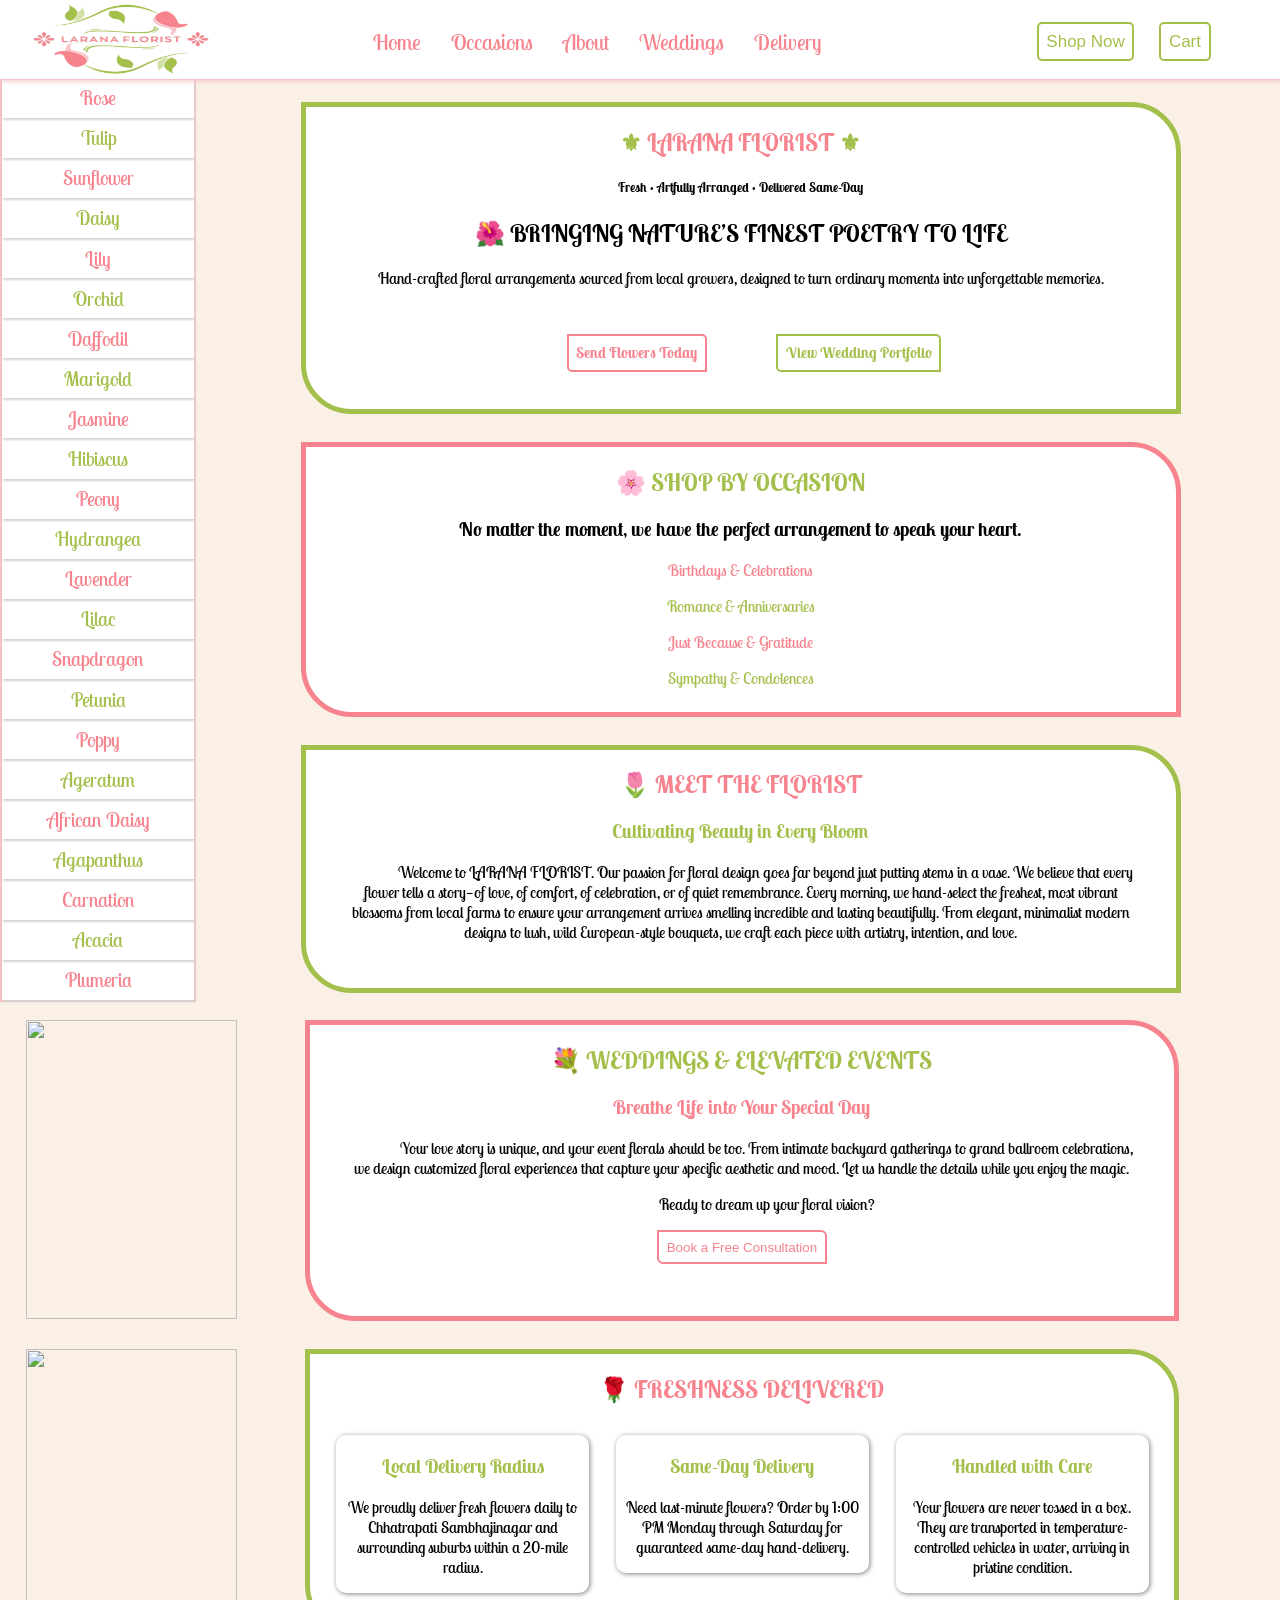
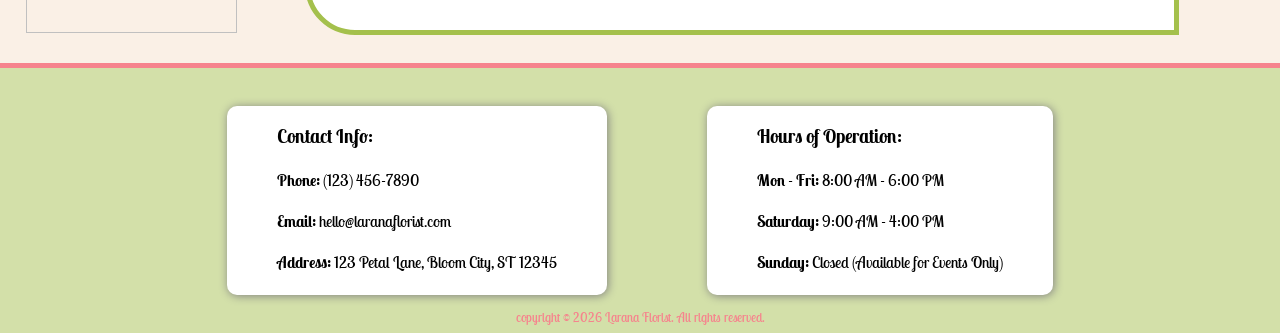
==== index.html @ ce3001d8 "initial push" ====
<!Doctype html>
	<html>
		<head>
			<title>
				Flower Shop
			</title>
			<meta charset="UTF-8">
			<meta name="Description" content="This is a single web page">
			<meta name="Author" content="Vaishnavi Didewar">
			<meta name="Keywords" content="HTML, CSS">
			<meta http-equiv="refresh" content="">
			<meta name="viewport" content="width=device-width, initial-scale=1.0">
			<link rel="preconnect" href="https://fonts.googleapis.com">
			<link rel="preconnect" href="https://fonts.gstatic.com" crossorigin>
			<link href="https://fonts.googleapis.com/css2?family=Playwrite+AU+VIC+Guides&display=swap" rel="stylesheet">
			<link href="https://fonts.googleapis.com/css2?family=Lobster+Two:ital,wght@0,400;0,700;1,400;1,700&display=swap" rel="stylesheet">
			<link href="https://fonts.googleapis.com/css2?family=Audiowide:ital,wght@0,400..700;1,400..700&display=swap" rel="stylesheet">
			<link href="https://fonts.googleapis.com/css2?family=Playball:ital,wght@0,100;0,200;0,300;0,400;0,500;0,600;0,700;0,800;0,900;1,100;1,200;1,300;1,400;1,500;1,600;1,700;1,800;1,900&display=swap" rel="stylesheet">
			<link rel="Stylesheet" href="index.css"></link>
		</head>
		<body>
			<header>
				<nav>
					<figure>
						<img src="Image/Logo.png" id="Logo">
					</figure>
					<ul>
						<li><a href="#Shop">Home</a></li>
						<li><a href="#Occasions">Occasions</a></li>
						<li><a href="#About">About</a></li>
						<li><a href="#Weddings">Weddings</a></li>
						<li><a href="#Delivery">Delivery</a></li>
					</ul>
					<div>
						<button>Shop Now</button>
						<button>Cart</button>
					</div>
				</nav>
			</header>
			<main>
				<aside>
					<p class="back-green"><a href="rose.html" class="rose">Rose</a></p>
					<p class="back-pink"><a href="tulip.html" class="tulip">Tulip</a></p>
					<p class="back-green"><a href="rose.html" class="rose">Sunflower</a></p>
					<p class="back-pink"><a href="tulip.html" class="tulip">Daisy</a></p>
					<p class="back-green"><a href="rose.html" class="rose">Lily</a></p>
					<p class="back-pink"><a href="rose.html" class="tulip">Orchid</a></p>
					<p class="back-green"><a href="rose.html" class="rose">Daffodil</a></p>
					<p class="back-pink"><a href="tulip.html" class="tulip">Marigold</a></p>
					<p class="back-green"><a href="rose.html" class="rose">Jasmine</a></p>
					<p class="back-pink"><a href="tulip.html" class="tulip">Hibiscus</a></p>
					<p class="back-green"><a href="rose.html" class="rose">Peony</a></p>
					<p class="back-pink"><a href="tulip.html" class="tulip">Hydrangea</a></p>
					<p class="back-green"><a href="rose.html" class="rose">Lavender</a></p>
					<p class="back-pink"><a href="tulip.html" class="tulip">Lilac</a></p>
					<p class="back-green"><a href="rose.html" class="rose">Snapdragon</a></p>
					<p class="back-pink"><a href="tulip.html" class="tulip">Petunia</a></p>
					<p class="back-green"><a href="rose.html" class="rose">Poppy</a></p>
					<p class="back-pink"><a href="tulip.html" class="tulip">Ageratum</a></p>
					<p class="back-green"><a href="rose.html" class="rose">African Daisy</a></p>
					<p class="back-pink"><a href="tulip.html" class="tulip">Agapanthus</a></p>
					<p class="back-green"><a href="rose.html" class="rose">Carnation</a></p>
					<p class="back-pink"><a href="tulip.html" class="tulip">Acacia</a></p>
					<p class="back-green"><a href="rose.html" class="rose">Plumeria</a></p>
				</aside>
				<section id="Shop">
					<div id="Top1-sec">
						<h1>&#9884; <span>LARANA FLORIST</span>  &#9884;</h1>
						<h5>Fresh • Artfully Arranged • Delivered Same-Day</h5>
						<h2>&#127802; BRINGING NATURE’S FINEST POETRY TO LIFE</h2>
						<p>Hand-crafted floral arrangements sourced from local growers, designed to turn ordinary moments into unforgettable memories.</p>
						<div>
							<button id="but1">Send Flowers Today</button>
							<button id="but2">View Wedding Portfolio</button>
						</div>
					</div>
				</section>
				<section id="Occasions">
					<div id="Top2-sec">
						<h2>&#127800; SHOP BY OCCASION</h2>
						<h3>No matter the moment, we have the perfect arrangement to speak your heart.</h3>
						<p class="bir">Birthdays & Celebrations</p>
						<p class="rom">Romance & Anniversaries</p>
						<p class="bir">Just Because & Gratitude</p>
						<p class="rom">Sympathy & Condolences</p>
					</div>
				</section>
				<section id="About">
					<div id="Top3-sec">
						<h2>&#127799; MEET THE FLORIST</h2>
						<h3>Cultivating Beauty in Every Bloom</h3>
						<p>Welcome to LARANA FLORIST. Our passion for floral design goes far beyond just putting stems in a vase. We believe that every flower tells a story—of love, of comfort, of celebration, or of quiet remembrance. Every morning, we hand-select the freshest, most vibrant blossoms from local farms to ensure your arrangement arrives smelling incredible and lasting beautifully. From elegant, minimalist modern designs to lush, wild European-style bouquets, we craft each piece with artistry, intention, and love.</p>
					</div>
				</section>
				<section id="Weddings">
					<figure>
						<img src="Image/wedd-pho.png" id="wedd-card">
					</figure>
					<div id="Top4-sec">
						<h2>&#128144; WEDDINGS & ELEVATED EVENTS</h2>
						<h3>Breathe Life into Your Special Day</h3>
						<p>Your love story is unique, and your event florals should be too. From intimate backyard gatherings to grand ballroom celebrations, we design customized floral experiences that capture your specific aesthetic and mood. Let us handle the details while you enjoy the magic.</p>
						<p>Ready to dream up your floral vision?</p>
						<button>Book a Free Consultation</button>
					</div>
				</section>
				<Section id="Delivery">
					<figure>
						<img src="Image/del.png" id="del">
					</figure>
					<div id="Top5-sec">
						<h2>&#127801; FRESHNESS DELIVERED</h2>
						<Section>
							<div id="loc">
								<h3>Local Delivery Radius</h3>
								<p>We proudly deliver fresh flowers daily to Chhatrapati Sambhajinagar and surrounding suburbs within a 20-mile radius.</p>
							</div>
							<div id="same">
								<h3>Same-Day Delivery</h3>
								<p>Need last-minute flowers? Order by 1:00 PM Monday through Saturday for guaranteed same-day hand-delivery.</p>
							</div>
							<div id="han">
								<h3>Handled with Care</h3>
								<p>Your flowers are never tossed in a box. They are transported in temperature-controlled vehicles in water, arriving in pristine condition.</p>
							</div>
						</Section>
					</div>
				</section>
				<footer>
					<section>
						<div>
							<h3>Contact Info:</h3>
							<h4>Phone: <span>(123) 456-7890</span></h4>
							<h4>Email: <span>hello@laranaflorist.com</span></h4>
							<h4>Address: <span>123 Petal Lane, Bloom City, ST 12345</span></h4>
						</div>
						<div>
							<h3>Hours of Operation:</h3>
							<h4>Mon - Fri: <span>8:00 AM - 6:00 PM</span></h4>
							<h4>Saturday: <span>9:00 AM - 4:00 PM</span></h4>
							<h4>Sunday: <span>Closed (Available for Events Only)</span></h4>
						</div>
					</section>
					<div>
						<small>copyright © 2026 Larana Florist. All rights reserved.</small>
					</div>
				</footer>
			</main>
		</body>
	</html>
---- index.css ----
body{
	margin:0;
	position:relative;
	width:100%;
	background-color:#FAF0E6;
	font-family: 'Lobster Two', sans-serif;
}
header{
	position:fixed;
	width:100%;
	z-index:5;
	background-color:#ffffff;
	height:1cm;
	padding-top:1.1cm;
	border-bottom-color:#f7bfc4;
	border-bottom-style:solid;
	border-bottom-width:1px;
	box-shadow:1px 1px 5px #f7bfc4;
}
header > nav{
	position:absolute;
	width:100%;
	align-items:center;
	display:flex;
	justify-content:space-between;
}
header > nav > figure{
	position:absolute;
	width:17%;
	margin:0%;
	left:2%;
}
header > nav > figure > img{
	height:2.1cm;
	width:5cm;
}
header > nav > ul{
	list-style-type:none;
	display:flex;
	align-items:center;
	position:absolute;
	gap:30px;
	width:32%;
	left:26%;
	font-size:22px;
}
header > nav > ul > li > a{
	text-decoration:none;
	color:#f6838d;
}
header > nav > ul > li > a:hover{
	text-decoration:underline #a4c04c 3px;
	text-underline-offset: 28px;
}
header > nav > div{
	position:absolute;
	width:20%;
	left:81%;
	display:flex;
	gap:25px;
}
header > nav > div > button{
	text-decoration:none;
	border:2px solid #a4c04c;
	border-radius:5px;
	font-size:17px;
	color:#a4c04c;
	padding:0.2cm;
	background-color:#ffffff;
}
header > nav > div > button:hover{
	background-color:#d3e0a9;
}
main{
	position:absolute;
	width:100%;
}
main > aside{
	position:absolute;
	width:15%;
	margin-top:2cm;
	text-align:center;
	background-color:white;
	border:2px solid #f7bfc4;
}
main > aside > p{
	padding:0.2cm 0px;
	box-shadow:1px 2px 2px lightgrey;
	font-size:20px;
	margin:0;
}
main > aside > p > .rose{
	color:#f6838d;
}
main > aside > p > a{
	text-decoration:none;
}
main > aside > .back-green:hover{
	background-color:#d3e0a9;
	box-shadow:1px 1px 5px #f7bfc4;
}
main > aside > p > .tulip{
	color:#a4c04c;
}
main > aside > .back-pink:hover{
	background-color:#f7bfc4;
	box-shadow:1px 1px 5px #a4c04c;
}
#Shop{
	position:absolute;
	width:85%;
	left:15%;
	margin-top:2.7cm;
	color:black;
}
#Top1-sec{
	position:absolute;
	width:80%;
	left:10%;
	border:5px solid #a4c04c;
	text-align:center;
	height:8cm;
	border-radius:0px 50px 0px 50px;
	background-color:white;
}
#Top1-sec > h1{
	color:#a4c04c;
}
#Top1-sec > h1 > span{
	color:#f6838d;
}
#Top1-sec > div{
	position:absolute;
	width:43%;
	top:75%;
	left:30%;
	display:flex;
	justify-content:space-between;
}
#Top1-sec > div > button{
	padding:0.2cm;
	font-size:15px;
	font-weight:bold;
	background-color:white;
	border-radius:0px 5px 0px 5px;
	font-family: 'Lobster Two', sans-serif;
}
#Top1-sec > div > #but1{
	border:2px solid #f6838d;
	color:#f6838d;
}
#Top1-sec > div > #but1:hover{
	background-color:#d3e0a9;
}
#Top1-sec > div > #but2{
	border:2px solid #a4c04c;
	color:#a4c04c;
}
#Top1-sec > div > #but2:hover{
	background-color:#f7bfc4;
}
#Occasions{
	position:absolute;
	width:85%;
	left:15%;
	margin-top:11.7cm;
	color:black;
}
#Top2-sec{
	position:absolute;
	width:80%;
	left:10%;
	border:5px solid #f6838d;
	text-align:center;
	height:7cm;
	border-radius:0px 50px 0px 50px;
	background-color:white;
}
#Top2-sec > h2{
	color:#a4c04c;
}
#Top2-sec > .bir{
	color:#f6838d;
}
#Top2-sec > .rom{
	color:#a4c04c;
}
#About{
	position:absolute;
	width:85%;
	left:15%;
	margin-top:19.7cm;
	color:black;
}
#Top3-sec{
	position:absolute;
	width:80%;
	left:10%;
	border:5px solid #a4c04c;
	text-align:center;
	height:6.3cm;
	border-radius:0px 50px 0px 50px;
	background-color:white;
}
#Top3-sec > h2{
	color:#f6838d;
}
#Top3-sec > p{
	text-indent:50px;
	margin-left:1cm;
	margin-right:1cm;
}
#Top3-sec > h3{
	color:#a4c04c;
}
#Weddings{
	position:absolute;
	width:95%;
	left:2%;
	display:flex;
	margin-top:27cm;
	color:black;
}
#Weddings > figure{
	margin:0;
}
#wedd-card{
	height:7.9cm;
	width:5.6cm;
}
#Top4-sec{
	position:absolute;
	width:71%;
	left:23%;
	border:5px solid #f6838d;
	text-align:center;
	height:7.7cm;
	border-radius:0px 50px 0px 50px;
	background-color:white;
}
#Top4-sec > h3{
	color:#f6838d;
}
#Top4-sec > h2{
	color:#a4c04c;
}
#Top4-sec > p{
	text-indent:50px;
	margin-left:1cm;
	margin-right:1cm;
}
#Top4-sec > button{
	padding:0.2cm;
	border-radius:0px 6px 0px 6px;
	background-color:white;
	border:2px solid #f6838d;
	color:#f6838d;
}
#Top4-sec > button:hover{
	background-color:#d3e0a9;
}
#Delivery{
	position:absolute;
	width:95%;
	left:2%;
	display:flex;
	margin-top:35.7cm;
	color:black;
}
#Delivery > figure{
	margin:0;
}
#del{
	height:7.5cm;
	width:5.6cm;
}
#Top5-sec{
	position:absolute;
	width:71%;
	left:23%;
	border:5px solid #a4c04c;
	text-align:center;
	height:7.3cm;
	border-radius:0px 50px 0px 50px;
	background-color:white;
}
#Top5-sec > section{
	position:absolute;
	width:90%;
	display:flex;
	left:3%;
	right:5%;
}
#Top5-sec > section > div{
	position:absolute;
	width:30%;
	padding:0px 10px;
	box-shadow:1px 1px 5px grey;
	border-radius:10px;
	border:1 px solid black;
	margin-top:0.3cm;
}
#Top5-sec > section > div:hover{
	margin-top:0cm;
}
#Top5-sec > section > #loc{
	left:0%;
}
#Top5-sec > section > #same{
	left:36%;
}
#Top5-sec > section > #han{
	left:72%;
}
#Top5-sec h2{
	color:#f6838d;
}
#Top5-sec h3{
	color:#a4c04c;
}
footer{
	position:absolute;
	width:100%;
	height:7cm;
	background-color:#d3e0a9;
	margin-top:44cm;
	border-top-color:#f6838d;
	border-top-style:solid;
	border-top-width:5px;
}
footer > section{
	position:absolute;
	width:80%;
	left:10%;
	right:10%;
	display:flex;
	justify-content:space-evenly;
}
footer > section > div{
	box-shadow:1px 1px 10px grey;
	border-radius:10px;
	height:5cm;
	border:1 px solid black;
	padding:0px 50px;
	margin-top:1cm;
	background-color:white;
}
footer > section > div:hover{
	margin-top:0.7cm;
}
footer > section > div span{
	font-weight:normal;
}
footer > div{
	margin-top:6.3cm;
	text-align:center;
	color:#f6838d;
}
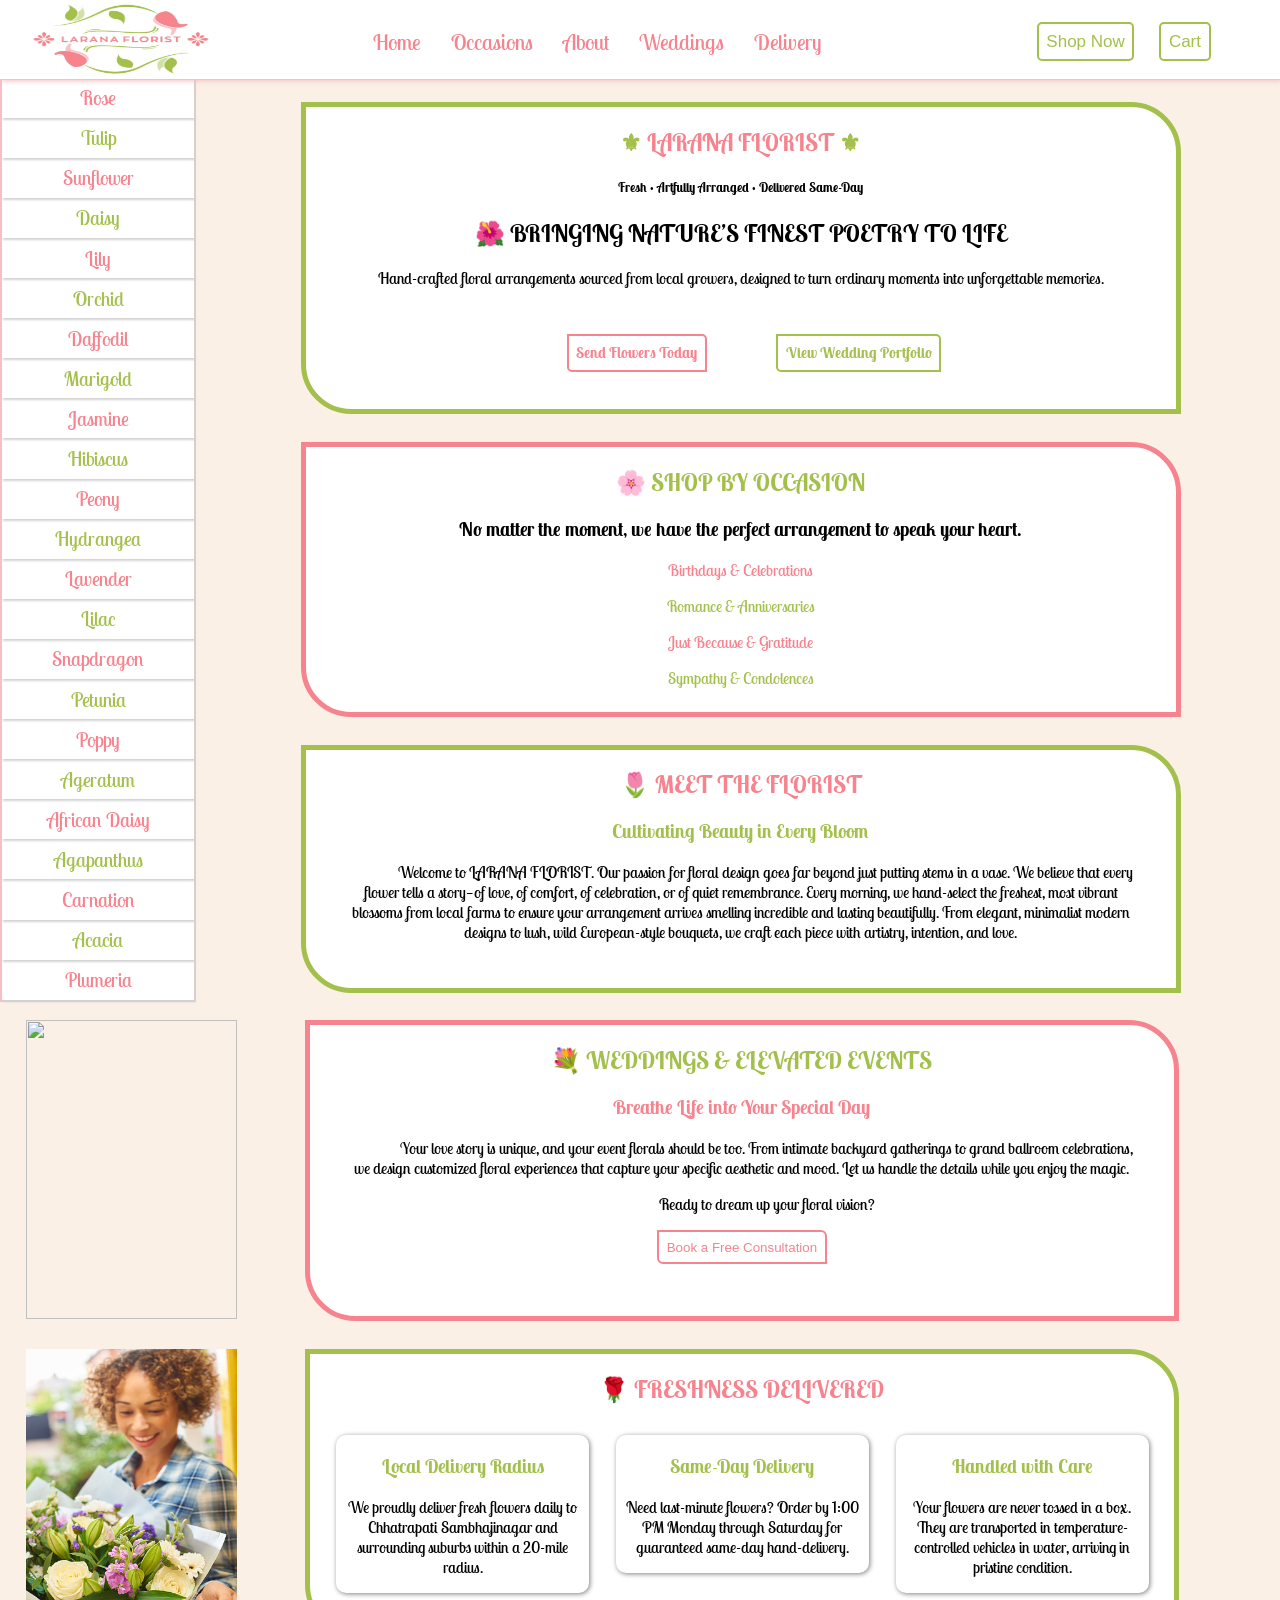
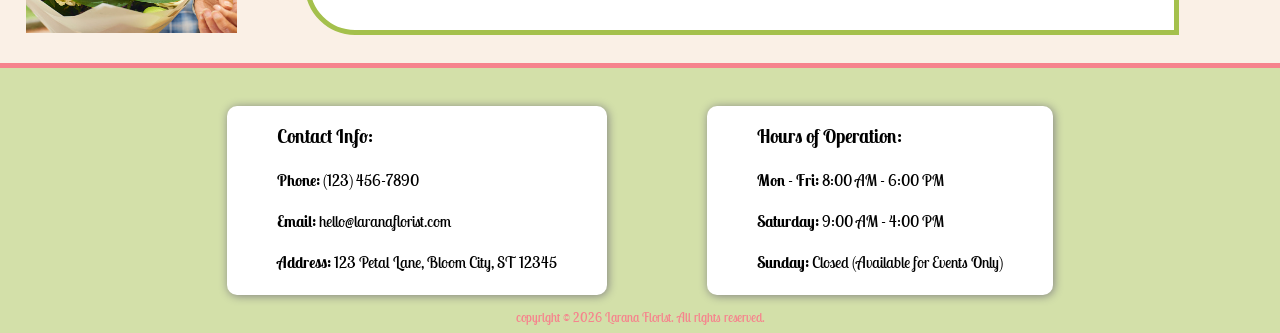
==== commit f452f455: "change img name" ====
--- a/index.html
+++ b/index.html
@@ -106,7 +106,7 @@
 				</section>
 				<Section id="Delivery">
 					<figure>
-						<img src="Image/del.png" id="del">
+						<img src="Image/Del.png" id="del">
 					</figure>
 					<div id="Top5-sec">
 						<h2>&#127801; FRESHNESS DELIVERED</h2>
